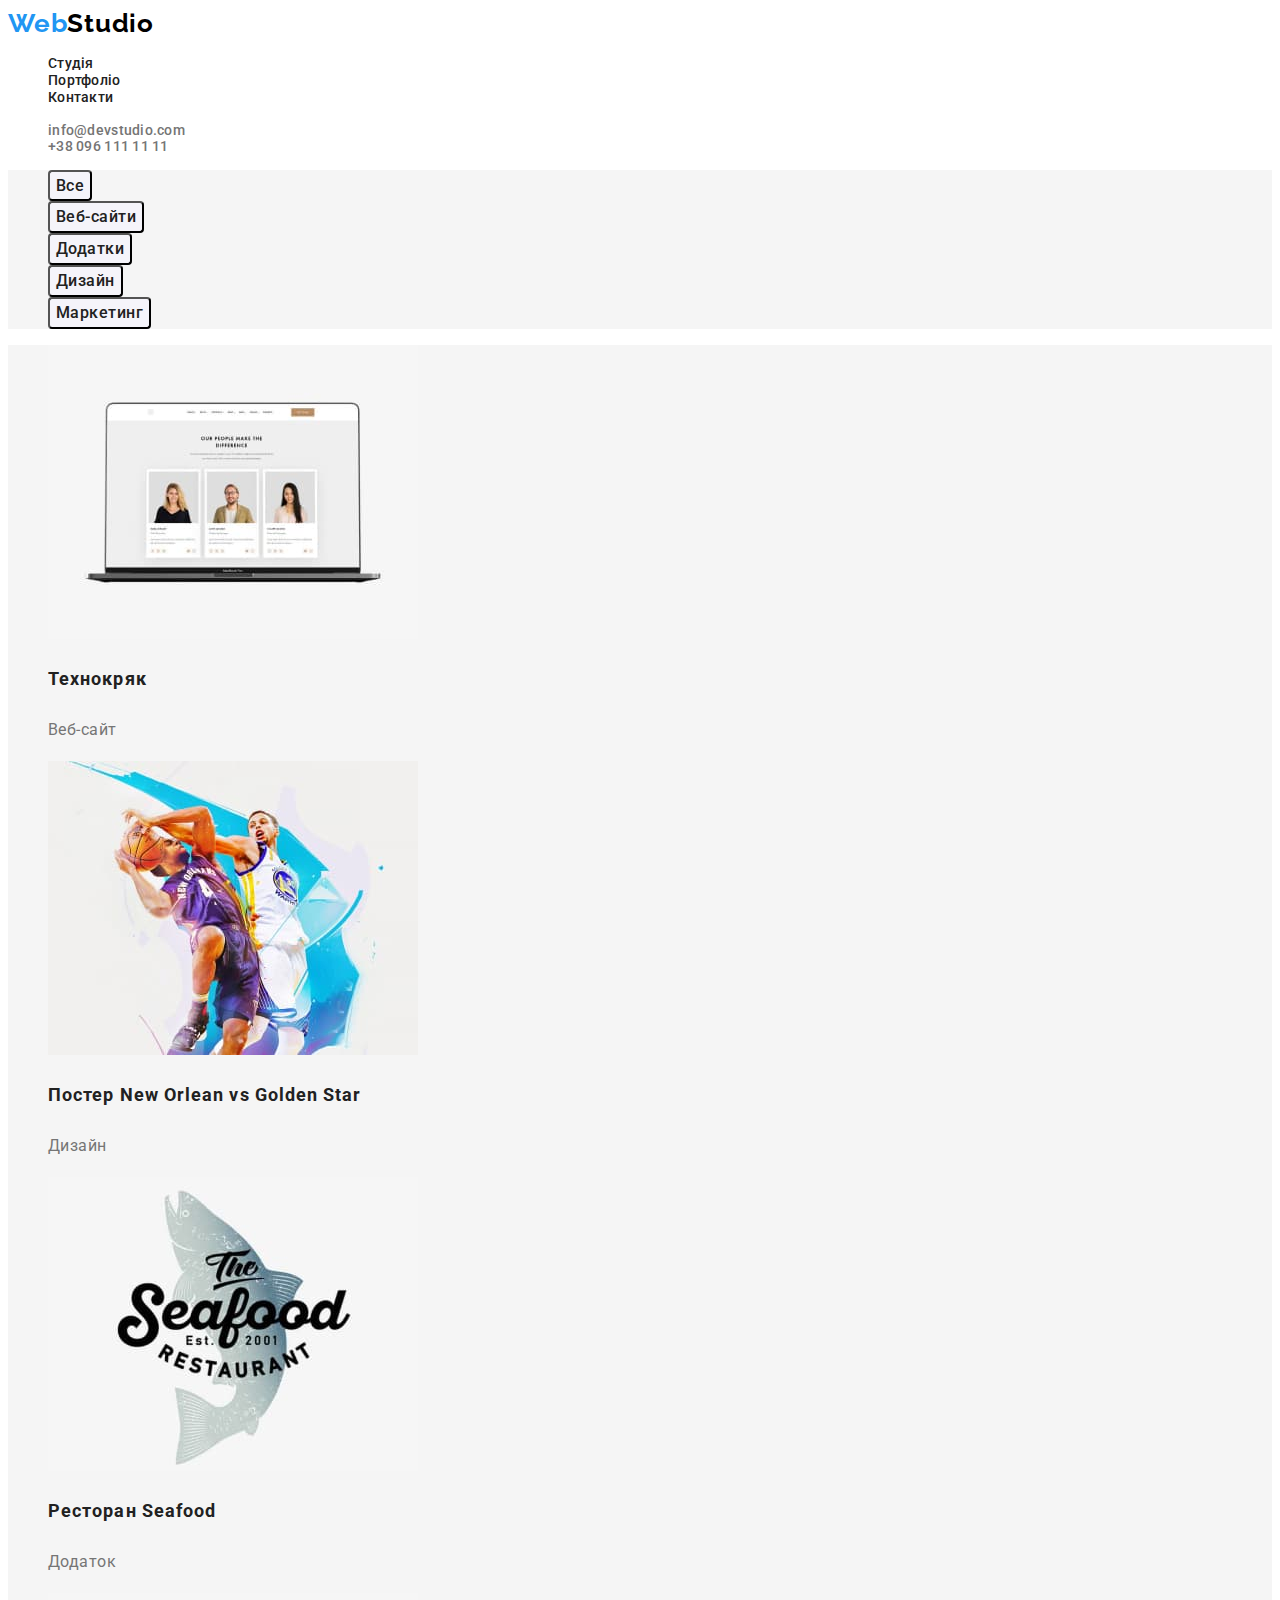
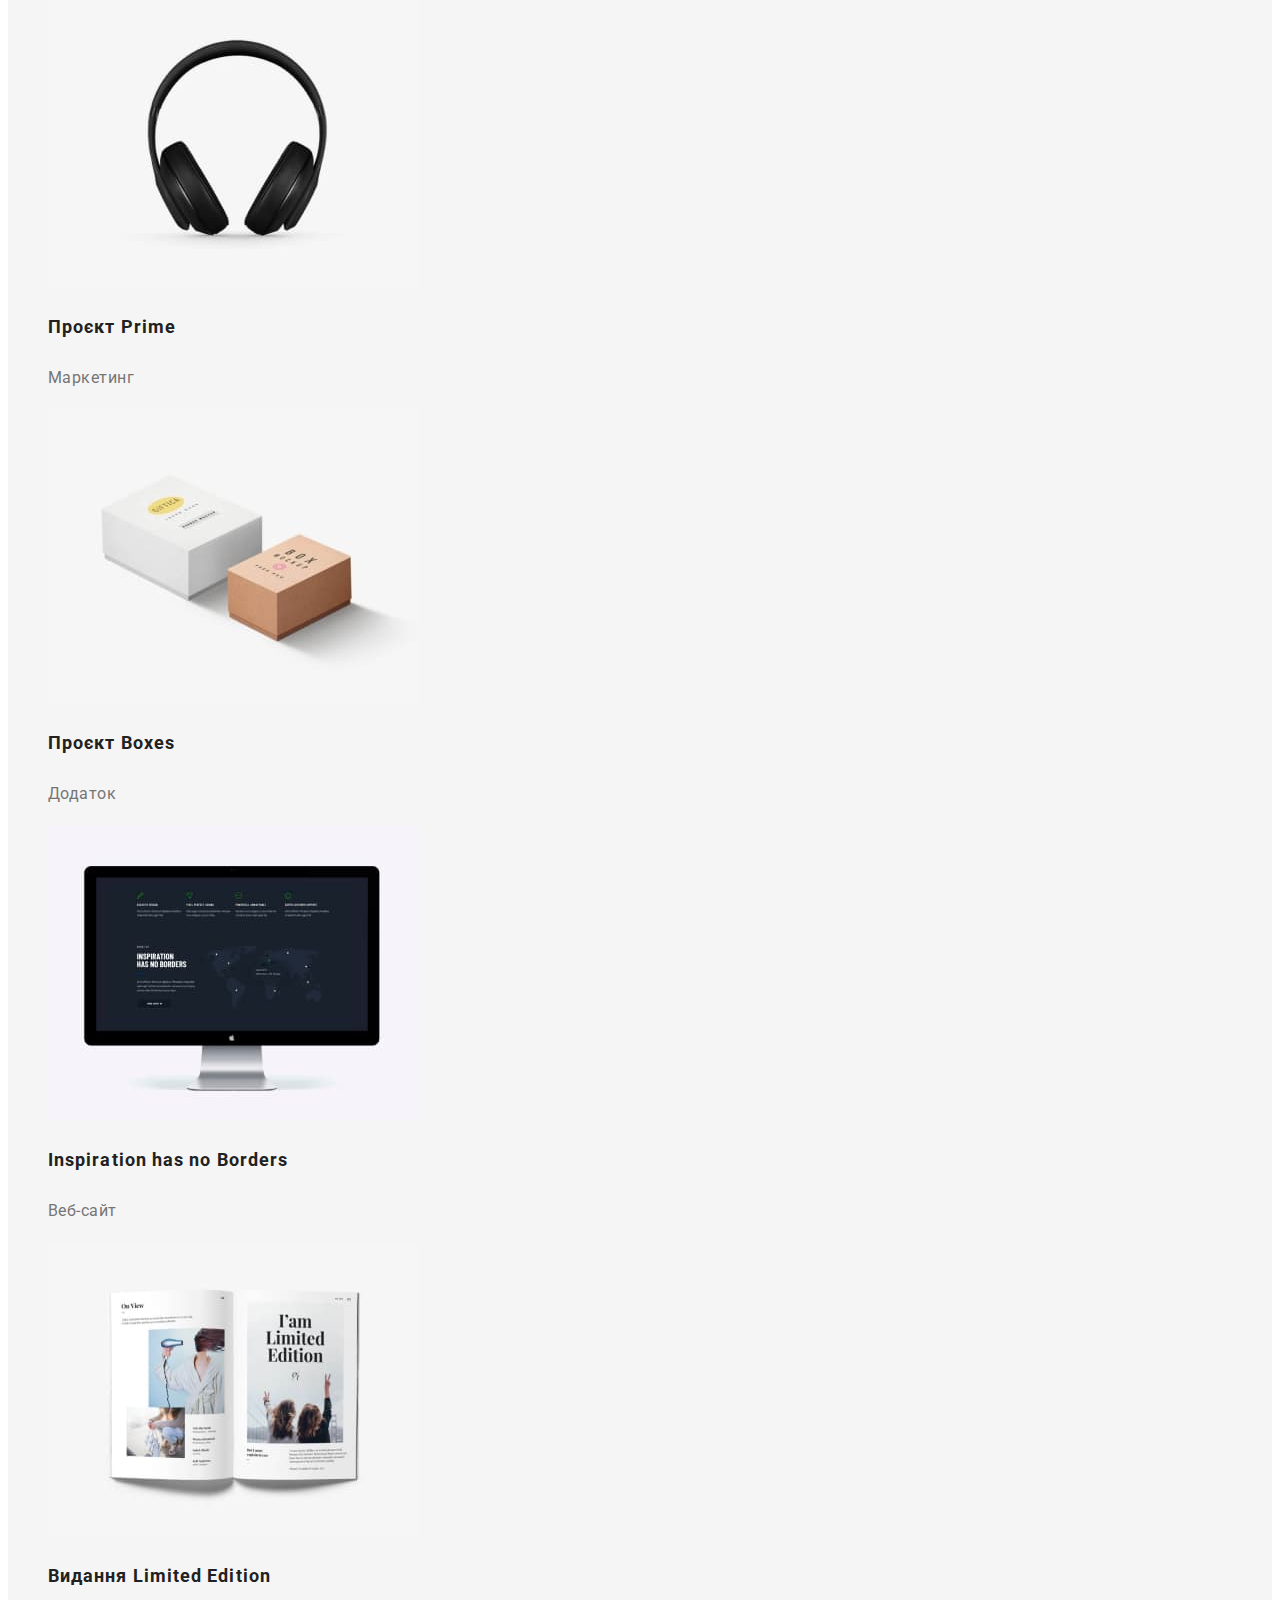
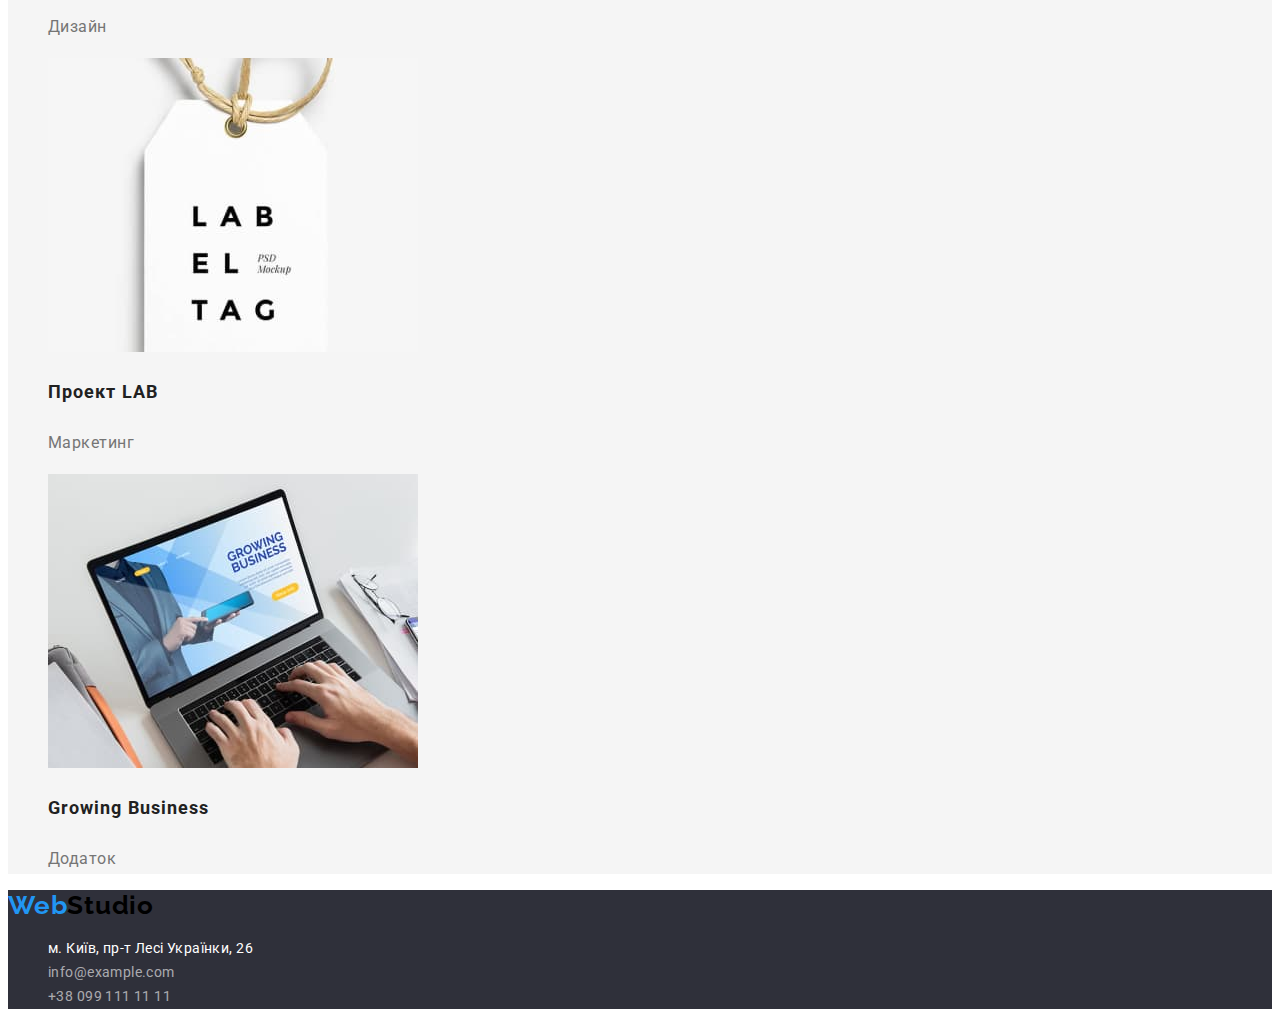
==== portfolio.html @ 7ed100db "add modification" ====
<!DOCTYPE html>
<html lang="en">
  <head>
    <meta charset="UTF-8" />
    <meta http-equiv="X-UA-Compatible" content="IE=edge" />
    <meta name="viewport" content="width=device-width, initial-scale=1.0" />
    <title>Портфоліо</title>
    <link rel="stylesheet" href="./css/styles.css" />
    <link rel="preconnect" href="https://fonts.googleapis.com" />
    <link rel="preconnect" href="https://fonts.gstatic.com" crossorigin />
    <link
      href="https://fonts.googleapis.com/css2?family=Raleway:wght@700&family=Roboto:wght@400;500;700;900&display=swap"
      rel="stylesheet"
    />
  </head>
  <body>
    <!--header-->
    <header>
      <nav class="navigation">
        <a href="./index.html" class="link"
          ><span class="logo-web-element">Web</span
          ><span class="logo-studio-element">Studio</span></a
        >
        <ul class="navigation-list">
          <li class="navigation-item">
            <a href="./index.html" class="navigation-link link">Студія</a>
          </li>
          <li class="navigation-item">
            <a href="./portfolio.html" class="navigation-link link"
              >Портфоліо</a
            >
          </li>
          <li class="navigation-item">
            <a href="#" class="navigation-link link">Контакти</a>
          </li>
        </ul>
      </nav>
      <ul class="header-list">
        <li class="header-item">
          <a href="mailto:info@devstudio.com" class="header-link link"
            >info@devstudio.com</a
          >
        </li>
        <li class="header-item">
          <a href="tel:+380961111111" class="header-link link"
            >+38 096 111 11 11</a
          >
        </li>
      </ul>
    </header>
    <!--main content-->
    <main>
      <!--fiter buttons-->
      <section class="filter-btns">
        <h2 class="filter-title">Кнопки сортування</h2>
        <ul class="filter-list">
          <li>
            <button type="button" class="filter-btn">
              <span class="filter-btn-text">Все</span>
            </button>
          </li>
          <li>
            <button type="button" class="filter-btn">
              <span class="filter-btn-text">Веб-сайти</span>
            </button>
          </li>
          <li>
            <button type="button" class="filter-btn">
              <span class="filter-btn-text">Додатки</span>
            </button>
          </li>
          <li>
            <button type="button" class="filter-btn">
              <span class="filter-btn-text">Дизайн</span>
            </button>
          </li>
          <li>
            <button type="button" class="filter-btn">
              <span class="filter-btn-text">Маркетинг</span>
            </button>
          </li>
        </ul>
      </section>
      <!--our projects-->
      <section class="projects">
        <h2 class="projects-all">Наші роботи</h2>
        <ul class="projects-list">
          <li>
            <img
              src="./img/tecnokryak-website.jpg"
              alt="Веб сайт Технокряк"
              width="370"
            />
            <h3 class="project-title">Технокряк</h3>
            <p class="project-title-after">Веб-сайт</p>
          </li>
          <li>
            <img
              src="./img/poster-basketball-design.jpg"
              alt="Постер баскетбольного матчу"
              width="370"
            />
            <h3 class="project-title">Постер New Orlean vs Golden Star</h3>
            <p class="project-title-after">Дизайн</p>
          </li>
          <li>
            <img
              src="./img/restaurant-app.jpg"
              alt="Додаток ресторана Seafood"
              width="370"
            />
            <h3 class="project-title">Ресторан Seafood</h3>
            <p class="project-title-after">Додаток</p>
          </li>
          <li>
            <img
              src="./img/project-prime-marketing.jpg"
              alt="Маркетинговий проєкт Prime"
              width="370"
            />
            <h3 class="project-title">Проєкт Prime</h3>
            <p class="project-title-after">Маркетинг</p>
          </li>
          <li>
            <img
              src="./img/project-boxes-app.jpg"
              alt="Додаток Boxes"
              width="370"
            />
            <h3 class="project-title">Проєкт Boxes</h3>
            <p class="project-title-after">Додаток</p>
          </li>
          <li>
            <img
              src="./img/inspiration-website.jpg"
              alt="Вебсайт Inspiration has no Borders"
              width="370"
            />
            <h3 class="project-title">Inspiration has no Borders</h3>
            <p class="project-title-after">Веб-сайт</p>
          </li>
          <li>
            <img
              src="./img/journal-design.jpg"
              alt="Дизайн видання"
              width="370"
            />
            <h3 class="project-title">Видання Limited Edition</h3>
            <p class="project-title-after">Дизайн</p>
          </li>
          <li>
            <img
              src="./img/project-lab-marketing.jpg"
              alt="Маркетинговий проєкт LAB"
              width="370"
            />
            <h3 class="project-title">Проект LAB</h3>
            <p class="project-title-after">Маркетинг</p>
          </li>
          <li>
            <img
              src="./img/busines-app.jpg"
              alt="Додаток для бізнесу"
              width="370"
            />
            <h3 class="project-title">Growing Business</h3>
            <p class="project-title-after">Додаток</p>
          </li>
        </ul>
      </section>
    </main>
    <!--footer-->
    <footer class="footer">
      <a href="./index.html" class="link"
        ><span class="logo-web-element">Web</span
        ><span class="logo-studio-element">Studio</span></a
      >
      <address>
        <ul class="address-list">
          <li>
            <a
              href="https://goo.gl/maps/FsZgaGo8YKT9qEPr9"
              target="_blank"
              rel="noreferrer noopener nofollow"
              class="address-link link"
              >м. Київ, пр-т Лесі Українки, 26</a
            >
          </li>
          <li>
            <a href="mailto:info@example.com" class="mail-link link"
              >info@example.com</a
            >
          </li>
          <li>
            <a href="tel:+380991111111" class="tel-link link"
              >+38 099 111 11 11</a
            >
          </li>
        </ul>
      </address>
    </footer>
  </body>
</html>
---- css/styles.css ----
body {
    font-family: "Roboto", sans-serif;
    color: #212121;
}

.visually-hidden, .filter-title, .projects-all {
    position: absolute;
    white-space: nowrap;
    width: 1px;
    height: 1px;
    overflow: hidden;
    border: 0;
    padding: 0;
    clip: rect(0 0 0 0);
    clip-path: inset(50%);
    margin: -1px;
}

.navigation-list,
.header-list,
.principles-list,
.tasks-list,
.team-list,
.address-list,
.filter-list,
.projects-list{
    list-style: none;
}

/*--------HEADER---------*/
.logo-web-element {
    color: #2196F3;
}

.logo-studio-element {
    color: #000000;
}

.logo-web-element, .logo-studio-element {
    font-family: 'Raleway';
    font-style: normal;
    font-weight: 700;
    font-size: 26px;
    line-height: 1.2;
    letter-spacing: 0.03em;
}

.navigation-item {
    font-family: 'Roboto';
    font-style: normal;
    font-weight: 500;
    font-size: 14px;
    line-height: 1.2;
    letter-spacing: 0.02em;
}

.link,
link:visited {
    text-decoration: none;
    color: inherit
}

.navigation-link:hover, .navigation-link:focus, .header-link:hover, .header-link:focus {
    color: #2196F3;
}

.header-item {
font-family: 'Roboto';
    font-style: normal;
    font-weight: 500;
    font-size: 14px;
    line-height: 16px;
    letter-spacing: 0.02em;
    color: #757575;
}

/*---------HERO--------*/
.hero{
    background: #2F303A;
}

.hero-title {
    font-weight: 900;
    font-size: 44px;
    line-height: 1.36;
    text-align: center;
    letter-spacing: 0.06em;
    text-transform: uppercase;
    color: #FFFFFF;
}

.hero-btn {
    background: #2196F3;
    box-shadow: 0px 4px 4px rgba(0, 0, 0, 0.15);
    border-radius: 4px;
}

.hero-btn-text {
    font-weight: 700;
    font-size: 16px;
    line-height: 1.88;
    display: flex;
    align-items: center;
    text-align: center;
    letter-spacing: 0.06em;
    color: #FFFFFF;
}

/*---------PRINCIPLES-------------*/
.work-principles, .tasks{
    background: #F5F5F5;
}

.principles-title{
    font-weight: 700;
    font-size: 14px;
    line-height: 1.14;
    letter-spacing: 0.03em;
    text-transform: uppercase;
}

.principles-after-title{
    font-weight: 400;
    font-size: 14px;
    line-height: 1.71;
    letter-spacing: 0.03em;
    color: #757575;
}

/*-------tasks-----------*/
.tasks-title, .team-title {
    font-weight: 700;
    font-size: 36px;
    line-height: 1.17;
    text-align: center;
    letter-spacing: 0.03em;
}

/*--------team--------------*/
.team{
    background: #F5F4FA;
}
.member-name{
    font-weight: 500;
    font-size: 16px;
    line-height: 1.19;
    text-align: center;
    letter-spacing: 0.03em;
}

.member-title{
    font-weight: 400;
    font-size: 16px;
    line-height: 1.19;
    text-align: center;
    letter-spacing: 0.03em;
    color: #757575;
}

/*-----------footer------------*/
.footer{
    background: #2F303A;
}

.address-link{
    font-style: normal;
    font-weight: 400;
    font-size: 14px;
    line-height: 1.71;
    letter-spacing: 0.03em;
    color: #FFFFFF;
}

.mail-link, .tel-link {
    font-style: normal;
    font-weight: 400;
    font-size: 14px;
    line-height: 1.71;
    letter-spacing: 0.03em;
    color: rgba(255, 255, 255, 0.6);
}

/*---------------PORTFOLIO------------*/
/*---------------FILTER BUTTONS-------*/
.filter-btns{
    background: #F5F5F5;
}

.filter-btn{
    background: #F5F4FA;
    border-radius: 4px;
}

.filter-btn-text{
    font-family: 'Roboto';
    font-style: normal;
    font-weight: 500;
    font-size: 16px;
    line-height: 1.62;
    text-align: center;
    letter-spacing: 0.03em;
    color: #212121;
}

.filter-btn:hover, .filter-btn:focus{
        background: #2196F3;
        box-shadow: 0px 3px 1px rgba(0, 0, 0, 0.1), 0px 1px 2px rgba(0, 0, 0, 0.08), 0px 2px 2px rgba(0, 0, 0, 0.12);
        border-radius: 4px;
}

.filter-btn-text:hover, .filter-btn-text:focus{
        font-family: 'Roboto';
        font-style: normal;
        font-weight: 500;
        font-size: 16px;
        line-height: 1.62;
        text-align: center;
        letter-spacing: 0.03em;
        color: #FFFFFF;
}

/*--------projects-------------------*/
.projects {
    background: #F5F5F5;
}

.project-title{
        font-weight: 700;
        font-size: 18px;
        line-height: 2;
        letter-spacing: 0.06em;
}

.project-title-after{
    font-weight: 400;
    font-size: 16px;
    line-height: 1.88;
    letter-spacing: 0.03em;
    color: #757575;
}
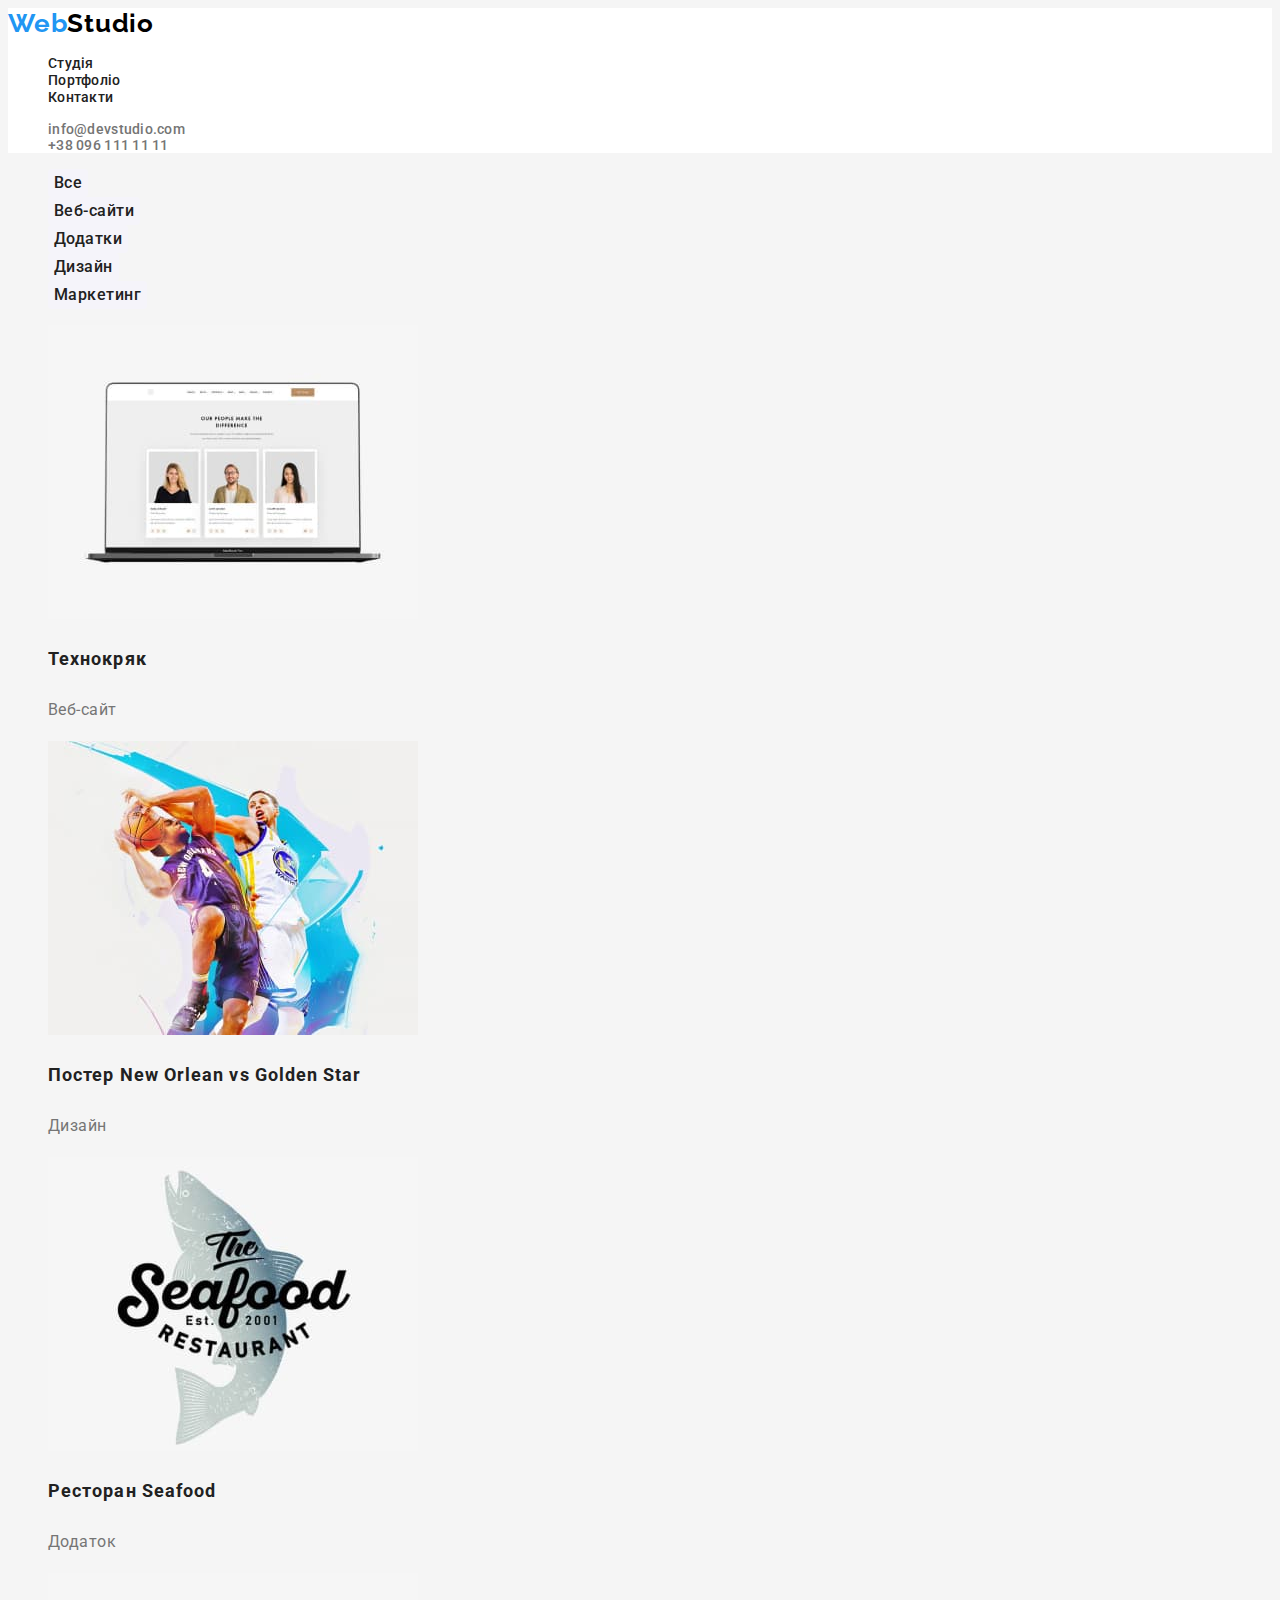
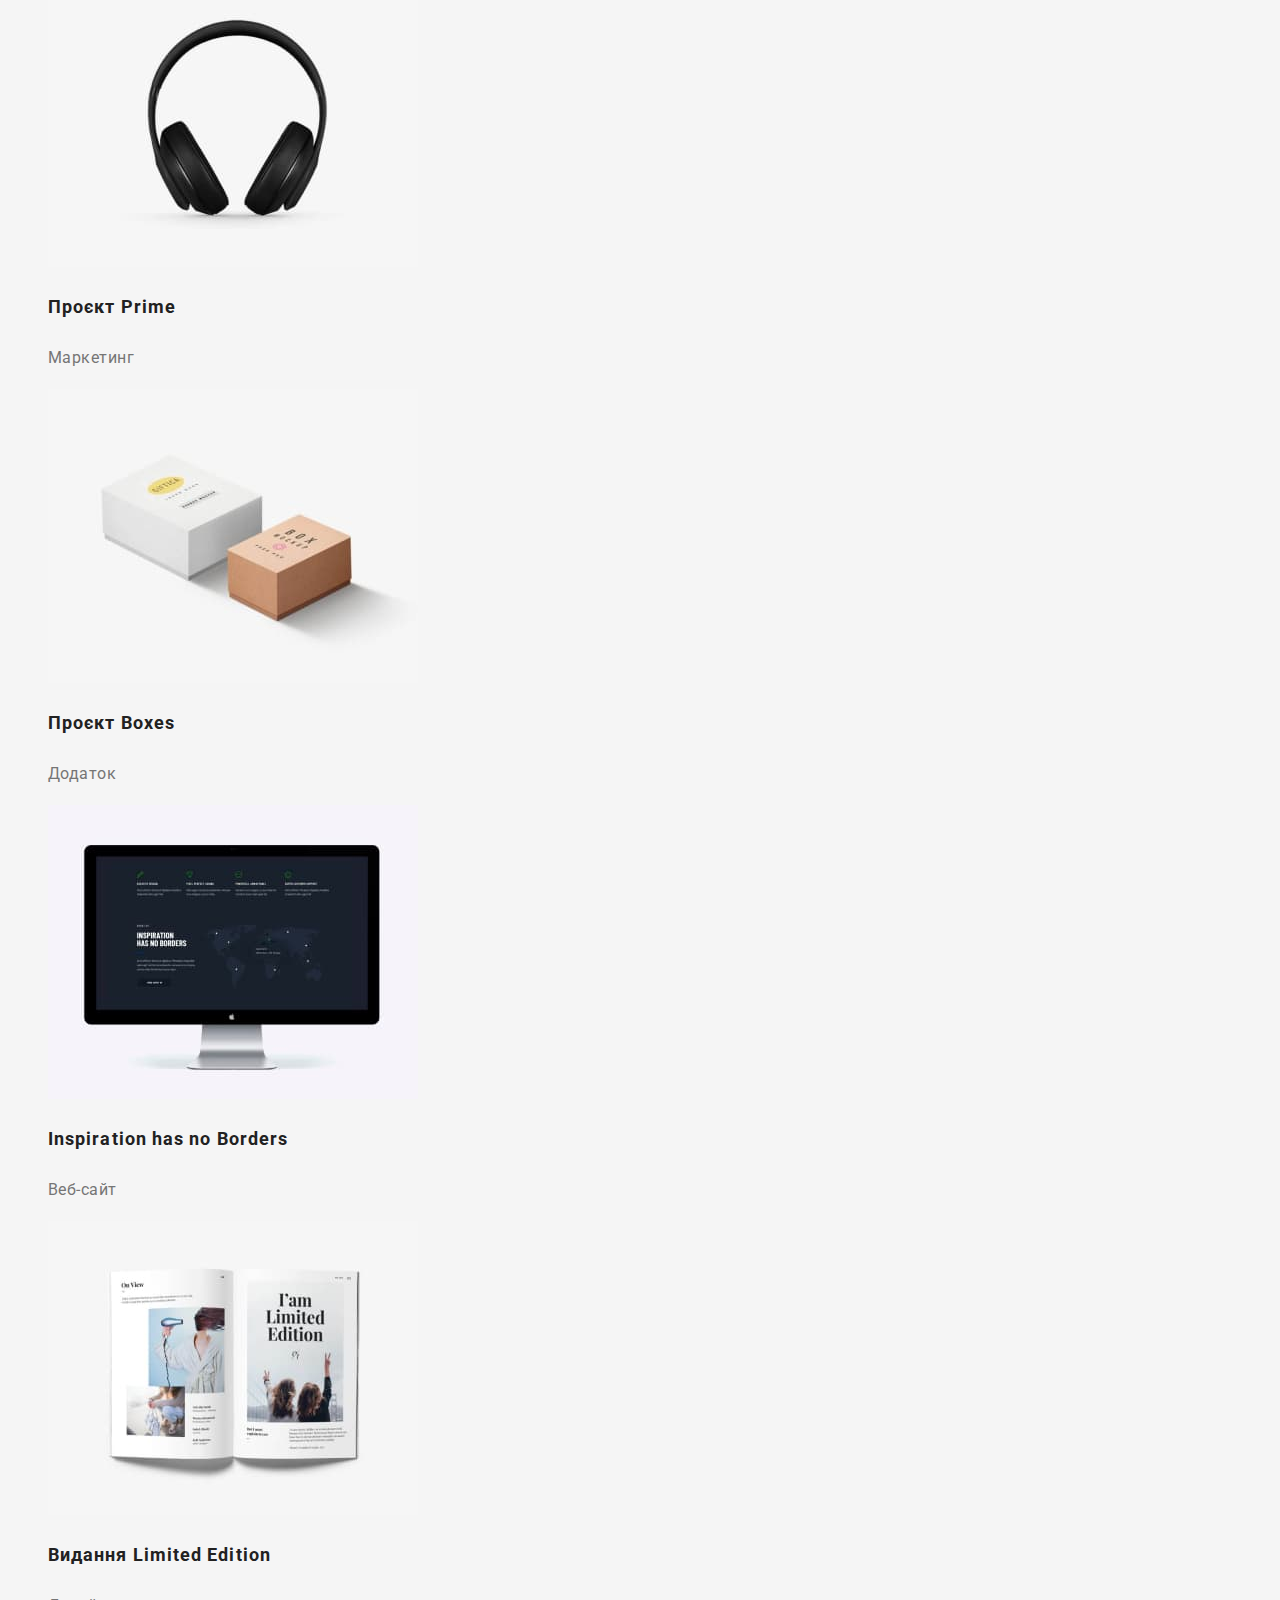
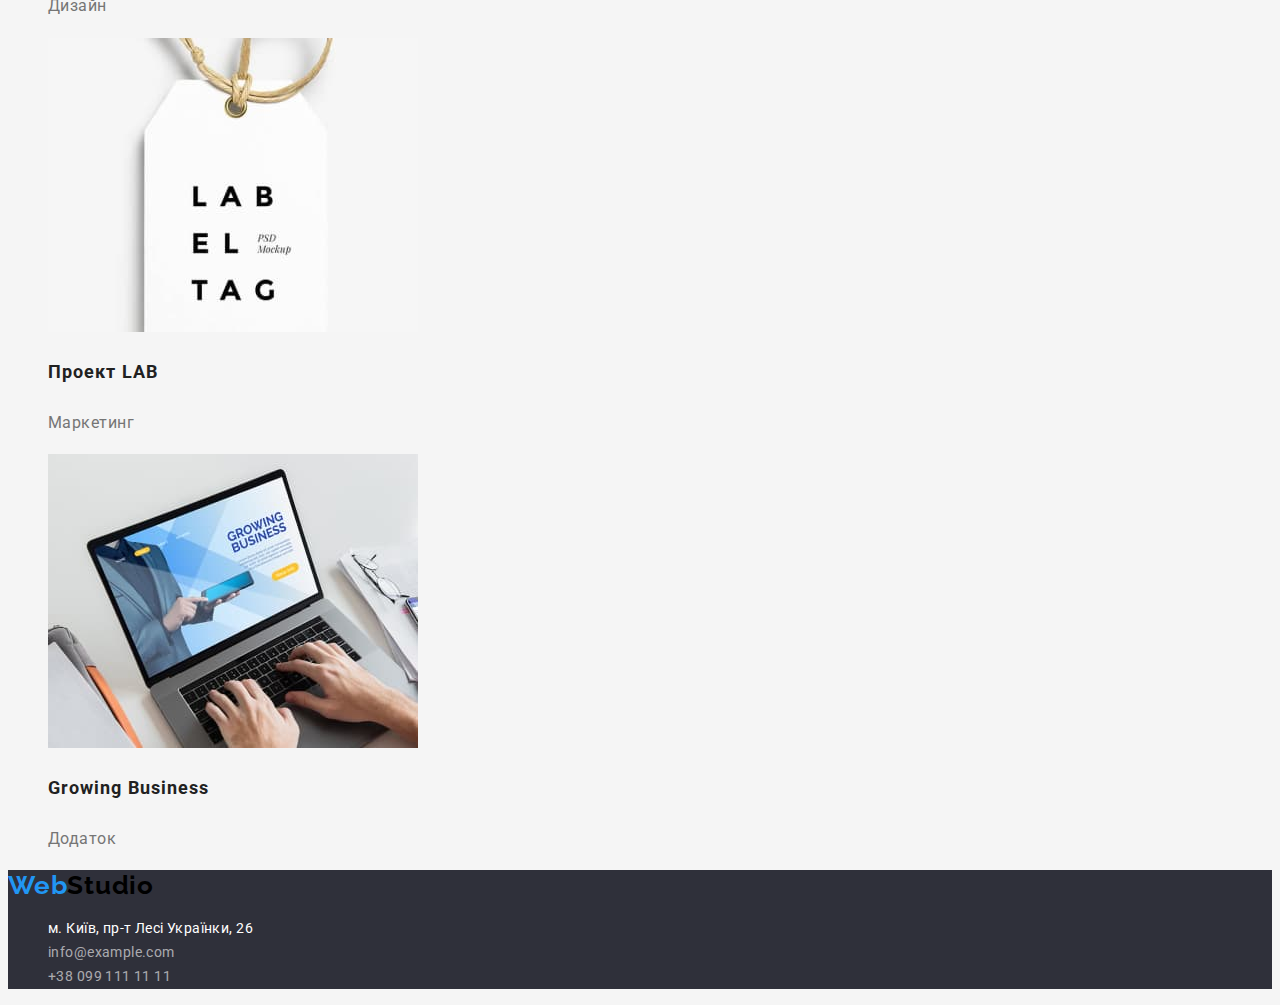
==== commit ac8025d1: "add modification" ====
--- a/portfolio.html
+++ b/portfolio.html
@@ -15,34 +15,34 @@
   </head>
   <body>
     <!--header-->
-    <header>
+    <header class="header">
       <nav class="navigation">
-        <a href="./index.html" class="link"
+        <a class="link" href="./index.html"
           ><span class="logo-web-element">Web</span
           ><span class="logo-studio-element">Studio</span></a
         >
         <ul class="navigation-list">
           <li class="navigation-item">
-            <a href="./index.html" class="navigation-link link">Студія</a>
+            <a class="navigation-link link" href="./index.html">Студія</a>
           </li>
           <li class="navigation-item">
-            <a href="./portfolio.html" class="navigation-link link"
+            <a class="navigation-link link" href="./portfolio.html"
               >Портфоліо</a
             >
           </li>
           <li class="navigation-item">
-            <a href="#" class="navigation-link link">Контакти</a>
+            <a class="navigation-link link" href="#">Контакти</a>
           </li>
         </ul>
       </nav>
-      <ul class="header-list">
-        <li class="header-item">
-          <a href="mailto:info@devstudio.com" class="header-link link"
+      <ul class="contacts-list">
+        <li class="contact-item">
+          <a class="contact-link link" href="mailto:info@devstudio.com"
             >info@devstudio.com</a
           >
         </li>
-        <li class="header-item">
-          <a href="tel:+380961111111" class="header-link link"
+        <li class="contact-item">
+          <a class="contact-link link" href="tel:+380961111111"
             >+38 096 111 11 11</a
           >
         </li>
@@ -52,38 +52,28 @@
     <main>
       <!--fiter buttons-->
       <section class="filter-btns">
-        <h2 class="filter-title">Кнопки сортування</h2>
+        <h2 class="visually-hidden">Кнопки сортування</h2>
         <ul class="filter-list">
           <li>
-            <button type="button" class="filter-btn">
-              <span class="filter-btn-text">Все</span>
-            </button>
+            <button class="filter-btn" type="button">Все</button>
           </li>
           <li>
-            <button type="button" class="filter-btn">
-              <span class="filter-btn-text">Веб-сайти</span>
-            </button>
+            <button class="filter-btn" type="button">Веб-сайти</button>
           </li>
           <li>
-            <button type="button" class="filter-btn">
-              <span class="filter-btn-text">Додатки</span>
-            </button>
+            <button class="filter-btn" type="button">Додатки</button>
           </li>
           <li>
-            <button type="button" class="filter-btn">
-              <span class="filter-btn-text">Дизайн</span>
-            </button>
+            <button class="filter-btn" type="button">Дизайн</button>
           </li>
           <li>
-            <button type="button" class="filter-btn">
-              <span class="filter-btn-text">Маркетинг</span>
-            </button>
+            <button class="filter-btn" type="button">Маркетинг</button>
           </li>
         </ul>
       </section>
       <!--our projects-->
       <section class="projects">
-        <h2 class="projects-all">Наші роботи</h2>
+        <h2 class="visually-hidden">Наші роботи</h2>
         <ul class="projects-list">
           <li>
             <img
@@ -171,7 +161,7 @@
     </main>
     <!--footer-->
     <footer class="footer">
-      <a href="./index.html" class="link"
+      <a class="link" href="./index.html"
         ><span class="logo-web-element">Web</span
         ><span class="logo-studio-element">Studio</span></a
       >
@@ -179,20 +169,20 @@
         <ul class="address-list">
           <li>
             <a
+              class="map-link link"
               href="https://goo.gl/maps/FsZgaGo8YKT9qEPr9"
               target="_blank"
               rel="noreferrer noopener nofollow"
-              class="address-link link"
               >м. Київ, пр-т Лесі Українки, 26</a
             >
           </li>
           <li>
-            <a href="mailto:info@example.com" class="mail-link link"
+            <a class="mail-link link" href="mailto:info@example.com"
               >info@example.com</a
             >
           </li>
           <li>
-            <a href="tel:+380991111111" class="tel-link link"
+            <a class="tel-link link" href="tel:+380991111111"
               >+38 099 111 11 11</a
             >
           </li>
--- a/css/styles.css
+++ b/css/styles.css
@@ -1,9 +1,15 @@
+:root{
+    --accent-color: #2196F3; /*колір акцентів, частини логотипу, фону кнопок*/
+    --text-color: #757575; /*колір вторинного тексту*/
+}
+
 body {
     font-family: "Roboto", sans-serif;
     color: #212121;
-}
-
-.visually-hidden, .filter-title, .projects-all {
+    background: #F5F5F5;;
+}
+
+.visually-hidden {
     position: absolute;
     white-space: nowrap;
     width: 1px;
@@ -17,7 +23,7 @@
 }
 
 .navigation-list,
-.header-list,
+.contacts-list,
 .principles-list,
 .tasks-list,
 .team-list,
@@ -28,8 +34,13 @@
 }
 
 /*--------HEADER---------*/
+
+.header{
+    background: #FFFFFF;
+}
+
 .logo-web-element {
-    color: #2196F3;
+    color: var(--accent-color);
 }
 
 .logo-studio-element {
@@ -46,8 +57,6 @@
 }
 
 .navigation-item {
-    font-family: 'Roboto';
-    font-style: normal;
     font-weight: 500;
     font-size: 14px;
     line-height: 1.2;
@@ -60,18 +69,16 @@
     color: inherit
 }
 
-.navigation-link:hover, .navigation-link:focus, .header-link:hover, .header-link:focus {
-    color: #2196F3;
-}
-
-.header-item {
-font-family: 'Roboto';
-    font-style: normal;
-    font-weight: 500;
-    font-size: 14px;
-    line-height: 16px;
+.navigation-link:hover, .navigation-link:focus, .contact-link:hover, .contact-link:focus {
+    color: var(--accent-color);
+}
+
+.contact-item {
+    font-weight: 500;
+    font-size: 14px;
+    line-height: 1.14;
     letter-spacing: 0.02em;
-    color: #757575;
+    color: var(--text-color);
 }
 
 /*---------HERO--------*/
@@ -90,12 +97,11 @@
 }
 
 .hero-btn {
-    background: #2196F3;
+    background: var(--accent-color);
     box-shadow: 0px 4px 4px rgba(0, 0, 0, 0.15);
     border-radius: 4px;
-}
-
-.hero-btn-text {
+    border-width: 0px;
+    font-family: 'Roboto';
     font-weight: 700;
     font-size: 16px;
     line-height: 1.88;
@@ -104,6 +110,7 @@
     text-align: center;
     letter-spacing: 0.06em;
     color: #FFFFFF;
+    cursor: pointer;
 }
 
 /*---------PRINCIPLES-------------*/
@@ -120,11 +127,10 @@
 }
 
 .principles-after-title{
-    font-weight: 400;
     font-size: 14px;
     line-height: 1.71;
     letter-spacing: 0.03em;
-    color: #757575;
+    color: var(--text-color);
 }
 
 /*-------tasks-----------*/
@@ -149,12 +155,11 @@
 }
 
 .member-title{
-    font-weight: 400;
     font-size: 16px;
     line-height: 1.19;
     text-align: center;
     letter-spacing: 0.03em;
-    color: #757575;
+    color: var(--text-color);
 }
 
 /*-----------footer------------*/
@@ -162,7 +167,7 @@
     background: #2F303A;
 }
 
-.address-link{
+.map-link{
     font-style: normal;
     font-weight: 400;
     font-size: 14px;
@@ -189,9 +194,7 @@
 .filter-btn{
     background: #F5F4FA;
     border-radius: 4px;
-}
-
-.filter-btn-text{
+    border-width: 0px;
     font-family: 'Roboto';
     font-style: normal;
     font-weight: 500;
@@ -200,15 +203,13 @@
     text-align: center;
     letter-spacing: 0.03em;
     color: #212121;
+    cursor: pointer;
 }
 
 .filter-btn:hover, .filter-btn:focus{
-        background: #2196F3;
+        background: var(--accent-color);
         box-shadow: 0px 3px 1px rgba(0, 0, 0, 0.1), 0px 1px 2px rgba(0, 0, 0, 0.08), 0px 2px 2px rgba(0, 0, 0, 0.12);
         border-radius: 4px;
-}
-
-.filter-btn-text:hover, .filter-btn-text:focus{
         font-family: 'Roboto';
         font-style: normal;
         font-weight: 500;
@@ -236,5 +237,5 @@
     font-size: 16px;
     line-height: 1.88;
     letter-spacing: 0.03em;
-    color: #757575;
+    color: var(--text-color);
 }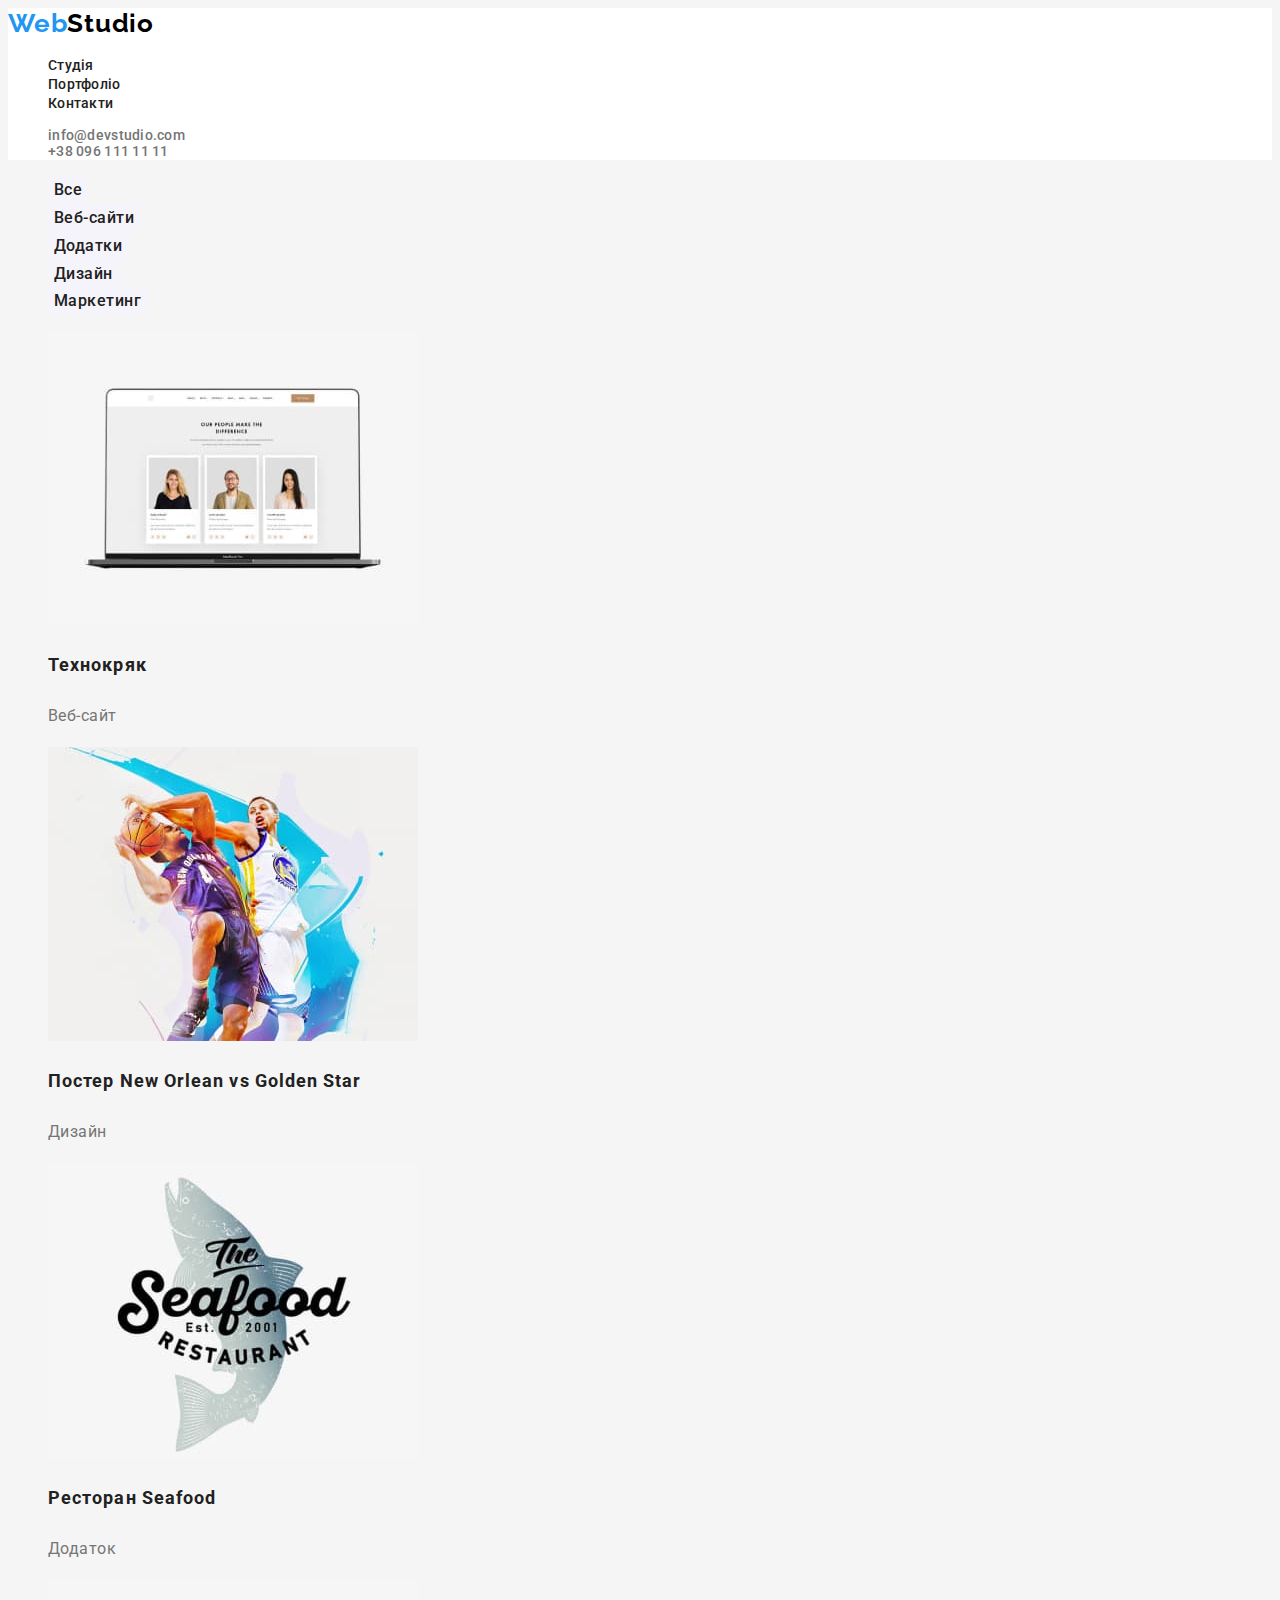
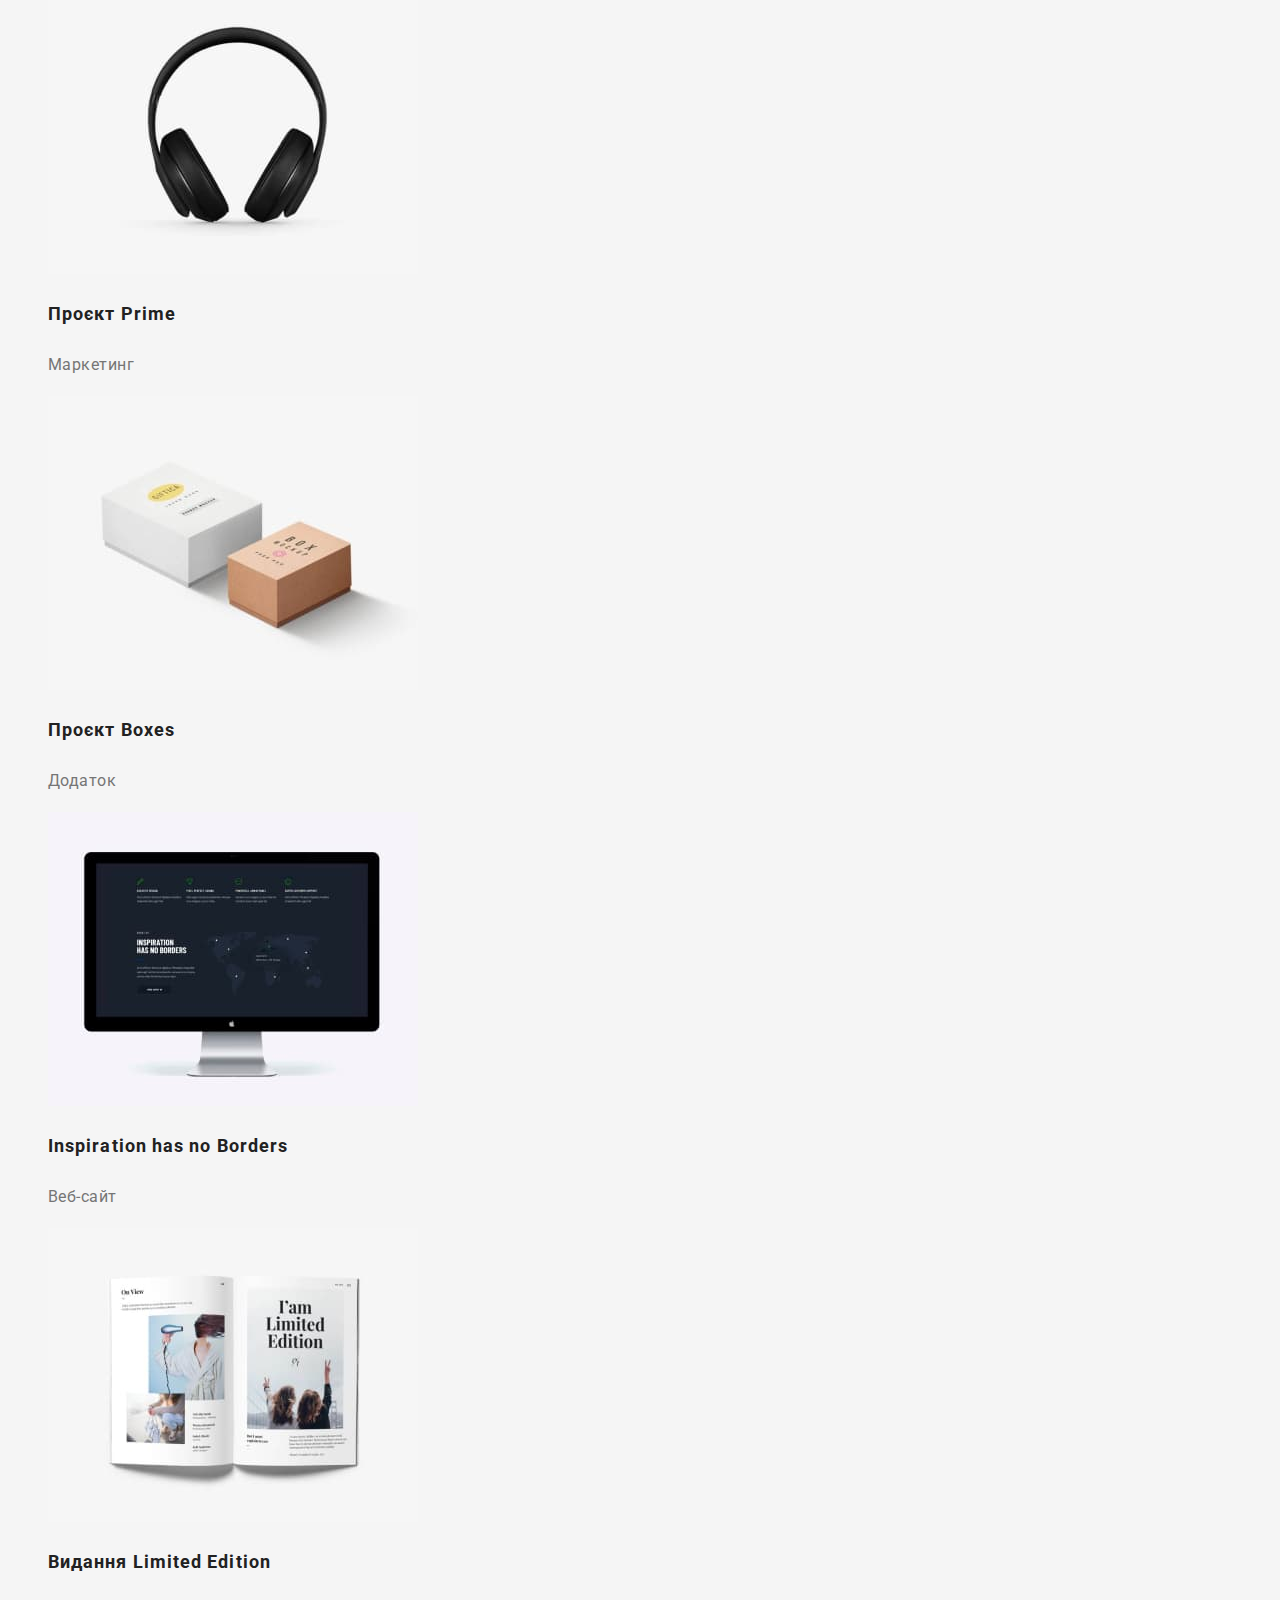
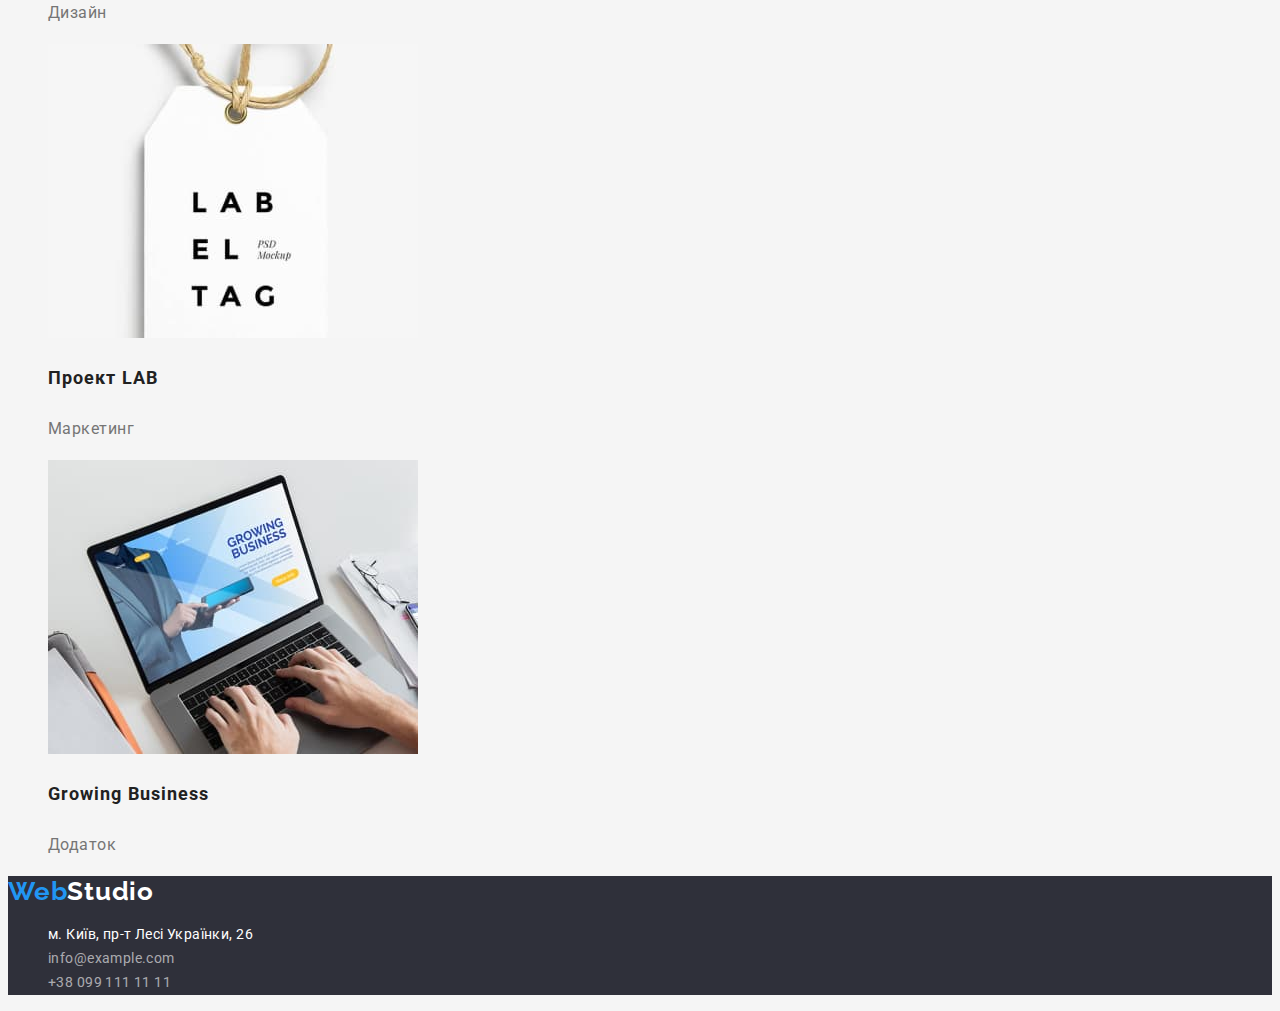
==== commit 194240f5: "add mentors tips" ====
--- a/portfolio.html
+++ b/portfolio.html
@@ -22,15 +22,15 @@
           ><span class="logo-studio-element">Studio</span></a
         >
         <ul class="navigation-list">
-          <li class="navigation-item">
+          <li>
             <a class="navigation-link link" href="./index.html">Студія</a>
           </li>
-          <li class="navigation-item">
+          <li>
             <a class="navigation-link link" href="./portfolio.html"
               >Портфоліо</a
             >
           </li>
-          <li class="navigation-item">
+          <li>
             <a class="navigation-link link" href="#">Контакти</a>
           </li>
         </ul>
@@ -70,10 +70,6 @@
             <button class="filter-btn" type="button">Маркетинг</button>
           </li>
         </ul>
-      </section>
-      <!--our projects-->
-      <section class="projects">
-        <h2 class="visually-hidden">Наші роботи</h2>
         <ul class="projects-list">
           <li>
             <img
@@ -163,7 +159,7 @@
     <footer class="footer">
       <a class="link" href="./index.html"
         ><span class="logo-web-element">Web</span
-        ><span class="logo-studio-element">Studio</span></a
+        ><span class="footer-studio-element">Studio</span></a
       >
       <address>
         <ul class="address-list">
--- a/css/styles.css
+++ b/css/styles.css
@@ -6,7 +6,7 @@
 body {
     font-family: "Roboto", sans-serif;
     color: #212121;
-    background: #F5F5F5;;
+    background: #F5F5F5;
 }
 
 .visually-hidden {
@@ -47,19 +47,25 @@
     color: #000000;
 }
 
-.logo-web-element, .logo-studio-element {
+.footer-studio-element{
+    color: #FFFFFF;
+}
+
+.logo-web-element, .logo-studio-element, .footer-studio-element {
     font-family: 'Raleway';
     font-style: normal;
     font-weight: 700;
     font-size: 26px;
-    line-height: 1.2;
-    letter-spacing: 0.03em;
-}
-
-.navigation-item {
-    font-weight: 500;
-    font-size: 14px;
-    line-height: 1.2;
+    line-height: 1.19;
+    letter-spacing: 0.03em;
+}
+
+.navigation-link {
+    font-family: 'Roboto';
+    font-style: normal;
+    font-weight: 500;
+    font-size: 14px;
+    line-height: 1.14;
     letter-spacing: 0.02em;
 }
 
@@ -119,7 +125,6 @@
 }
 
 .principles-title{
-    font-weight: 700;
     font-size: 14px;
     line-height: 1.14;
     letter-spacing: 0.03em;
@@ -207,29 +212,26 @@
 }
 
 .filter-btn:hover, .filter-btn:focus{
-        background: var(--accent-color);
-        box-shadow: 0px 3px 1px rgba(0, 0, 0, 0.1), 0px 1px 2px rgba(0, 0, 0, 0.08), 0px 2px 2px rgba(0, 0, 0, 0.12);
-        border-radius: 4px;
-        font-family: 'Roboto';
-        font-style: normal;
-        font-weight: 500;
-        font-size: 16px;
-        line-height: 1.62;
-        text-align: center;
-        letter-spacing: 0.03em;
-        color: #FFFFFF;
+    background: var(--accent-color);
+    box-shadow: 0px 3px 1px rgba(0, 0, 0, 0.1), 0px 1px 2px rgba(0, 0, 0, 0.08), 0px 2px 2px rgba(0, 0, 0, 0.12);
+    border-radius: 4px;
+    font-family: 'Roboto';
+    font-style: normal;
+    font-weight: 500;
+    font-size: 16px;
+    line-height: 1.62;
+    text-align: center;
+    letter-spacing: 0.03em;
+    color: #FFFFFF;
 }
 
 /*--------projects-------------------*/
-.projects {
-    background: #F5F5F5;
-}
 
 .project-title{
-        font-weight: 700;
-        font-size: 18px;
-        line-height: 2;
-        letter-spacing: 0.06em;
+    font-weight: 700;
+    font-size: 18px;
+    line-height: 2;
+    letter-spacing: 0.06em;
 }
 
 .project-title-after{
